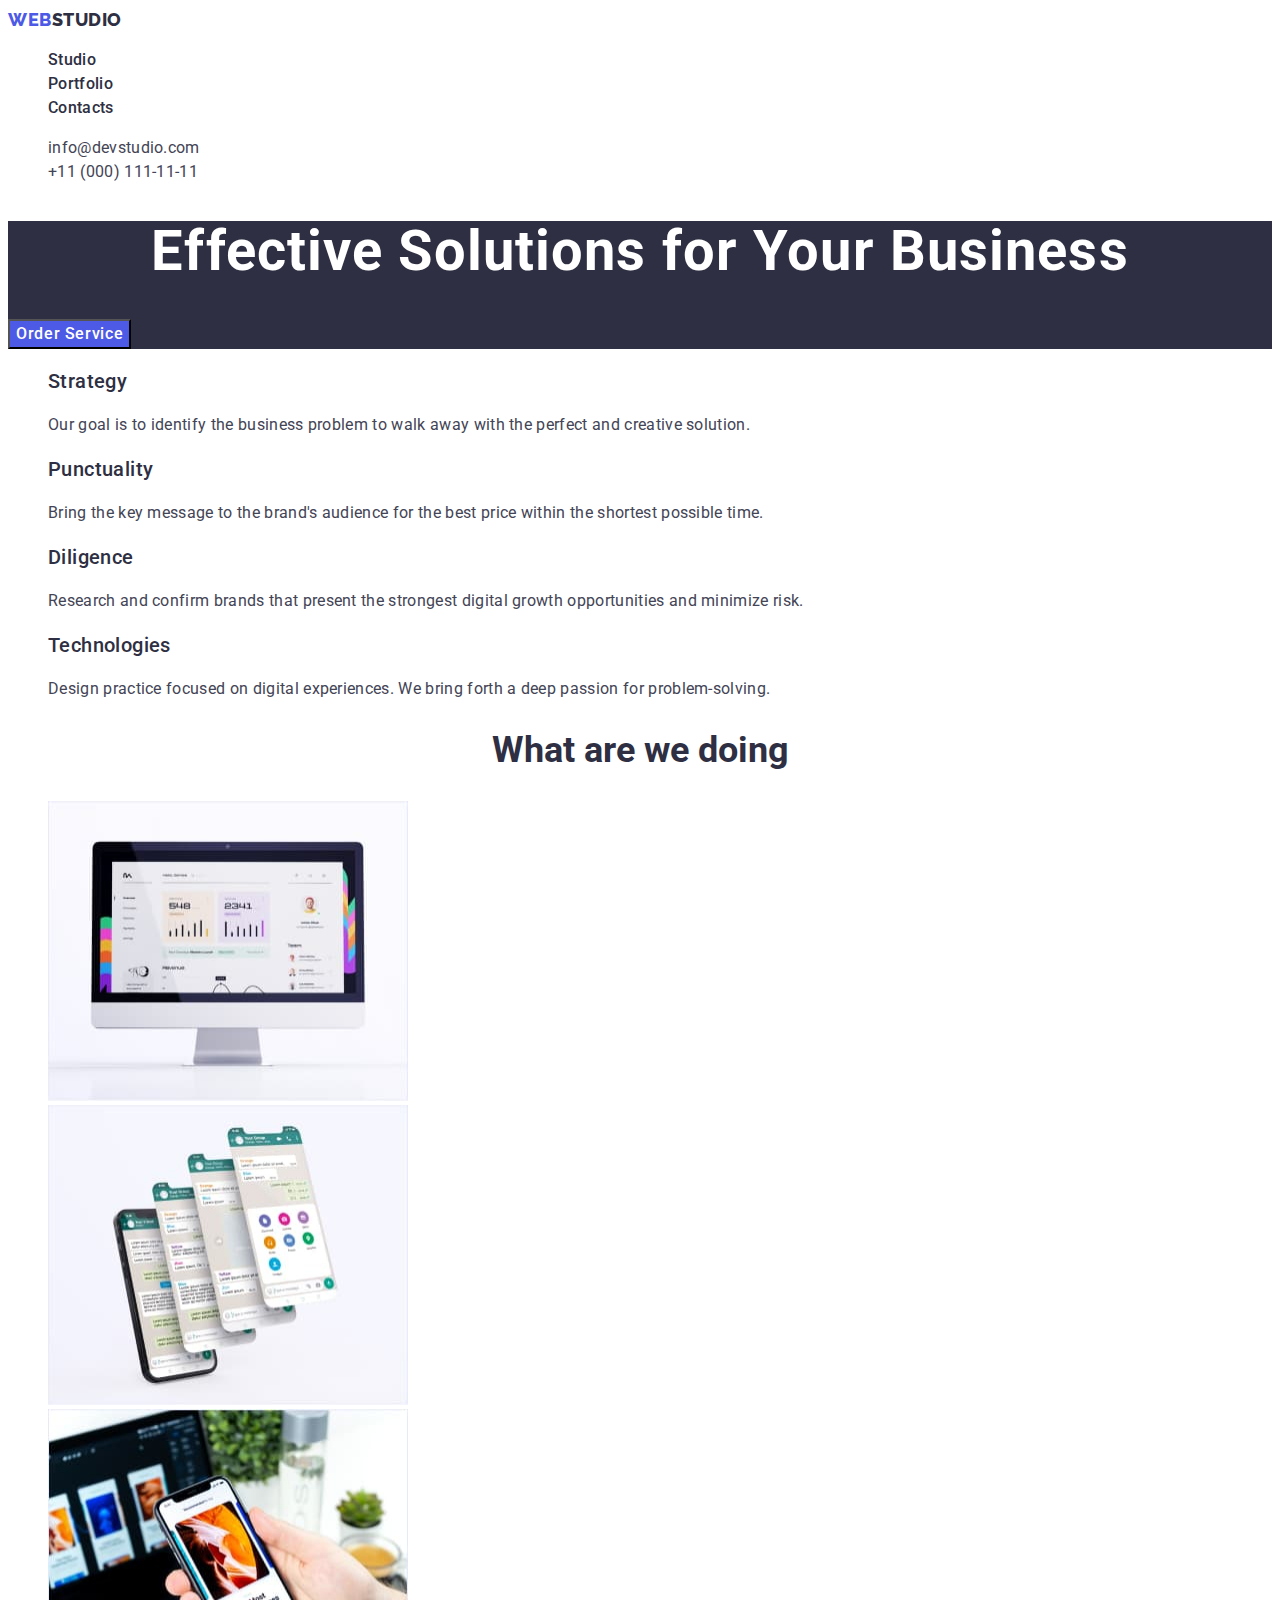
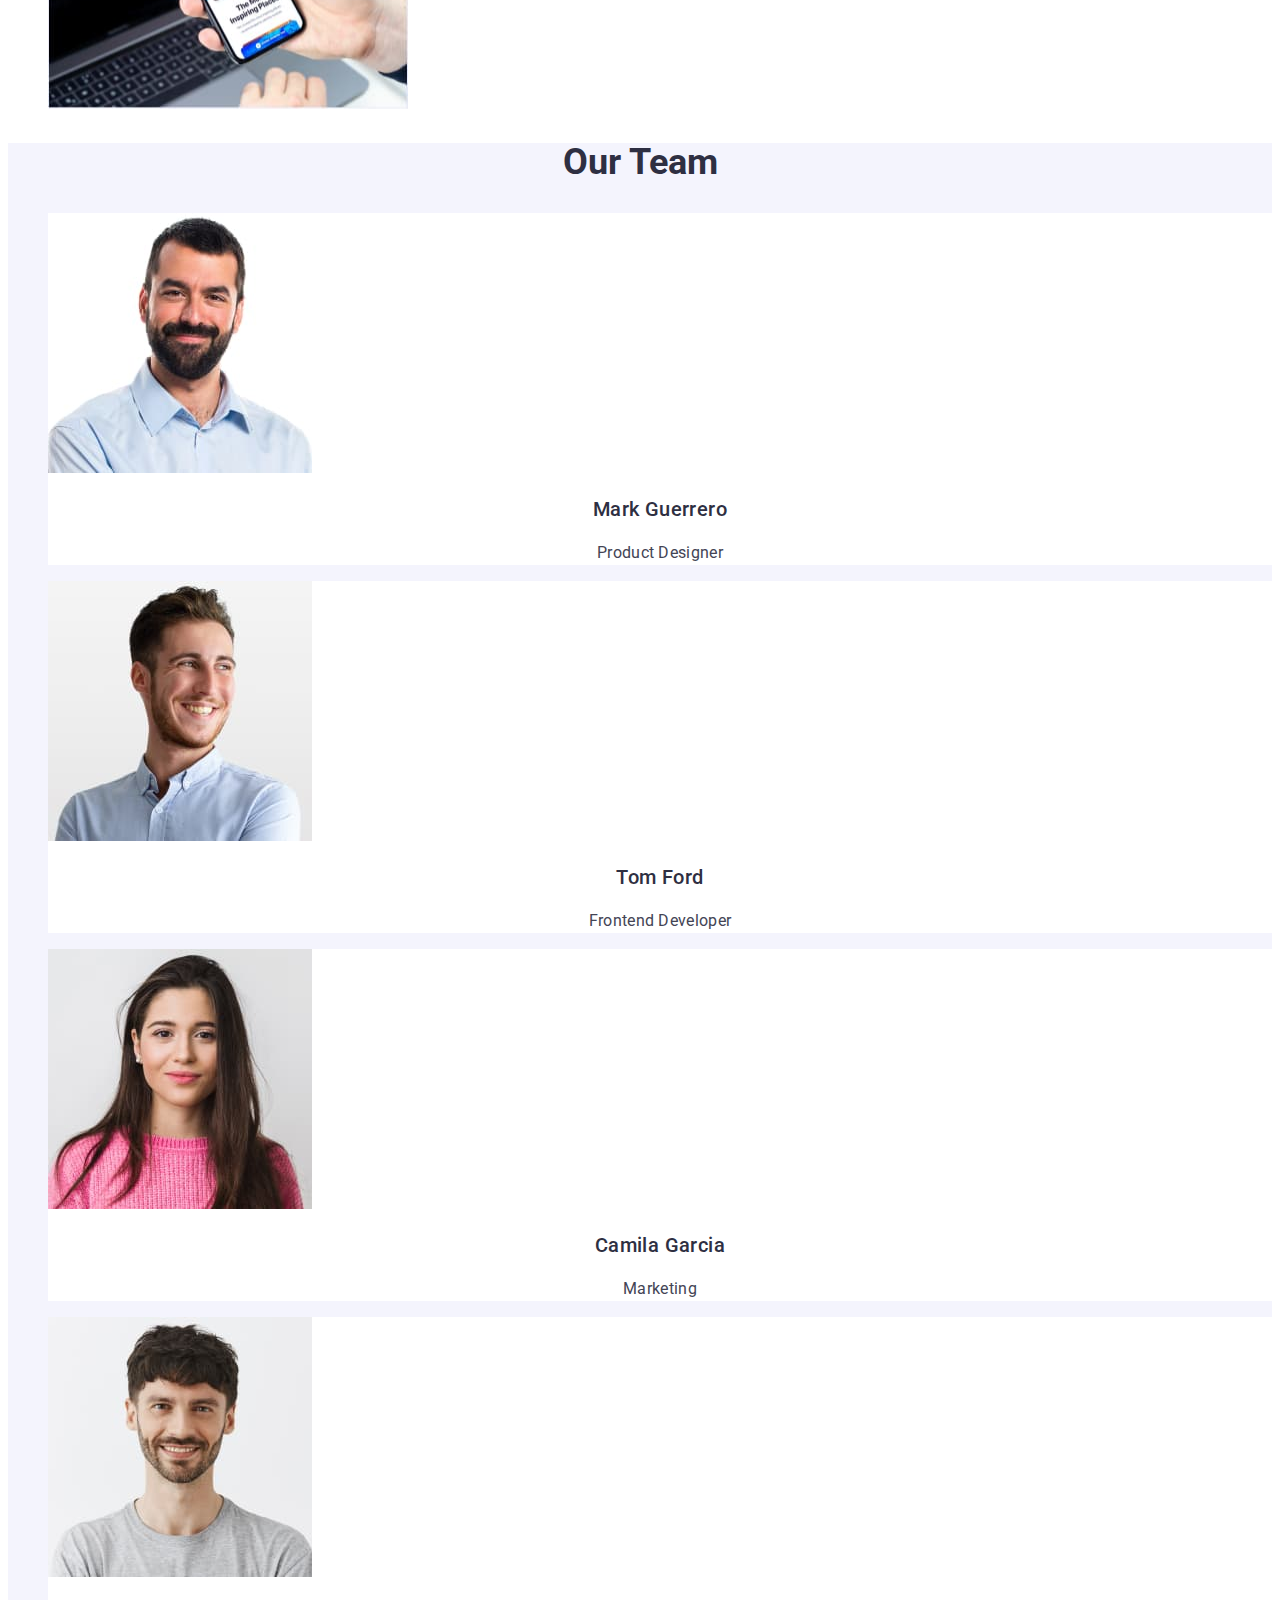
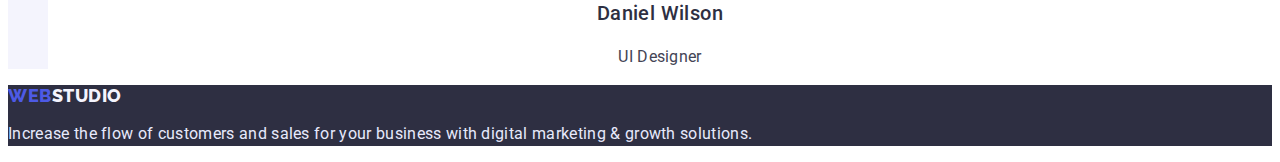
==== index.html @ 14379558 "portfolio, css" ====
<!DOCTYPE html>
<html lang="en">
  <head>
    <meta charset="UTF-8" />
    <meta http-equiv="X-UA-Compatible" content="IE=edge" />
    <meta name="viewport" content="width=device-width, initial-scale=1.0" />
    <link rel="stylesheet" href="./css/styles.css" />
    <link rel="preconnect" href="https://fonts.googleapis.com" />
    <link rel="preconnect" href="https://fonts.gstatic.com" crossorigin />
    <link
      href="https://fonts.googleapis.com/css2?family=Raleway:wght@800&family=Roboto:wght@400;500;700;900&display=swap"
      rel="stylesheet"
    />
    <title>WebStudio</title>
  </head>
  <body>
    <header class="header">
      <nav class="header-navigation">
        <a href="/" class="header-logo link"
          ><span class="header-logo-row">Web</span>Studio</a
        >
        <ul class="header-list list">
          <li class="header-item">
            <a href="./index.html" class="link">Studio</a>
          </li>
          <li class="header-item">
            <a href="./portfolio.html" class="link">Portfolio</a>
          </li>
          <li class="header-item"><a href="" class="link">Contacts</a></li>
        </ul>
      </nav>
      <address class="header-address">
        <ul class="list">
          <li class="address-item">
            <a href="mailto:info@devstudio.com" class="header-link link"
              >info@devstudio.com</a
            >
          </li>
          <li class="address-item">
            <a href="tel:+110001111111" class="header-tel link"
              >+11 (000) 111-11-11</a
            >
          </li>
        </ul>
      </address>
    </header>
    <main>
      <section class="hero">
        <h1 class="hero-title">Effective Solutions for Your Business</h1>
        <button type="button" class="hero-btn btn">Order Service</button>
      </section>
      <section class="features">
        <h2 class="visually-hidden">Our advantages</h2>
        <ul class="features-list list">
          <li class="features-item">
            <h3 class="features-subtitle">Strategy</h3>
            <p class="features-text">
              Our goal is to identify the business problem to walk away with the
              perfect and creative solution.
            </p>
          </li>
          <li class="features-item">
            <h3 class="features-subtitle">Punctuality</h3>
            <p class="features-text">
              Bring the key message to the brand's audience for the best price
              within the shortest possible time.
            </p>
          </li>
          <li class="features-item">
            <h3 class="features-subtitle">Diligence</h3>
            <p class="features-text">
              Research and confirm brands that present the strongest digital
              growth opportunities and minimize risk.
            </p>
          </li>
          <li class="features-item">
            <h3 class="features-subtitle">Technologies</h3>
            <p class="features-text">
              Design practice focused on digital experiences. We bring forth a
              deep passion for problem-solving.
            </p>
          </li>
        </ul>
      </section>
      <section class="about">
        <h2 class="about-title">What are we doing</h2>
        <ul class="about-list list">
          <li class="about-item">
            <img
              src="./images/img-1.jpg"
              alt="monitor"
              width="360"
              height="300"
            />
          </li>
          <li class="about-item">
            <img
              src="./images/img-2.jpg"
              alt="smartphone"
              width="360"
              height="300"
            />
          </li>
          <li class="about-item">
            <img
              src="./images/img-3.jpg"
              alt="monitor and smartphone"
              width="360"
              height="300"
            />
          </li>
        </ul>
      </section>
      <section class="team">
        <h2 class="team-title">Our Team</h2>
        <ul class="team-list list">
          <li class="team-item">
            <img
              src="./images/team-1.jpg"
              alt="portrait"
              width="264"
              height="260"
            />
            <h3 class="team-subtitle">Mark Guerrero</h3>
            <p class="team-text">Product Designer</p>
          </li>
          <li class="team-item">
            <img
              src="./images/team-2.jpg"
              alt="portrait"
              width="264"
              height="260"
            />
            <h3 class="team-subtitle">Tom Ford</h3>
            <p class="team-text">Frontend Developer</p>
          </li>
          <li class="team-item">
            <img
              src="./images/team-3.jpg"
              alt="portrait"
              width="264"
              height="260"
            />
            <h3 class="team-subtitle">Camila Garcia</h3>
            <p class="team-text">Marketing</p>
          </li>
          <li class="team-item">
            <img
              src="./images/team-4.jpg"
              alt="portrait"
              width="264"
              height="260"
            />
            <h3 class="team-subtitle">Daniel Wilson</h3>
            <p class="team-text">UI Designer</p>
          </li>
        </ul>
      </section>
    </main>
    <footer class="footer">
      <a href="./index.html" class="footer-logo link"
        ><span class="footer-logo-row">Web</span>Studio</a
      >
      <p class="footer-text">
        Increase the flow of customers and sales for your business with digital
        marketing & growth solutions.
      </p>
    </footer>
  </body>
</html>
---- css/styles.css ----
body {
  font-family: "roboto", sans-serif;
}
:root {
  --subtitle-color: #2e2f42;
  --text-color: #434455;
  --title-color: #2e2f42;
  --typical-lh: 1.5;
}
.list {
  list-style: none;
}
.link {
  text-decoration: none;
}
.btn {
  cursor: pointer;
  font-family: inherit;
}
.about-title,
.team-title {
  font-weight: 700;
  font-size: 36px;
  line-height: 1.11;
  text-align: center;
}

/* -----------------------HEADER------------------- */
.header {
}
.header-navigation {
}
.header-logo {
  font-family: "Raleway", sans-serif;
  font-weight: 800;
  font-size: 18px;
  line-height: 1.33;
  letter-spacing: 0.03em;
  text-transform: uppercase;
  color: #2e2f42;
}
.header-logo-row {
  font-family: "Raleway", sans-serif;
  font-weight: 800;
  font-size: 18px;
  line-height: 1.33;
  letter-spacing: 0.03em;
  text-transform: uppercase;
  color: #4d5ae5;
}
.header-list {
  font-weight: 500;
  font-size: 16px;
  line-height: var(--typical-lh);
  letter-spacing: 0.02em;
}
.header-list a {
  color: #2e2f42;
}
.header-item > a:active {
  color: #404bbf;
}
.header-lista:active {
  color: #404bbf;
}
.header-item {
}
.header-address {
  font-style: normal;
  font-size: 16px;
  line-height: var(--typical-lh);
  letter-spacing: 0.02em;
}
.header-address a {
  color: #434455;
}
.address-item > a:active {
  color: #404bbf;
}
.header-link {
}
.header-tel {
}

/*-----------------------HERO-------------------*/
.hero {
  background: #2e2f42;
}
.hero-title {
  font-weight: 700;
  font-size: 56px;
  line-height: 1.08;
  text-align: center;
  letter-spacing: 0.02em;
  color: #ffffff;
}
.hero-btn {
  background: #4d5ae5;
  font-weight: 500;
  font-size: 16px;
  line-height: var(--typical-lh);
  align-items: center;
  letter-spacing: 0.04em;
  color: #ffffff;
}
.hero-btn:hover,
.hero-btn:focus {
  background: #404bbf;
}

/*-----------------------FEATURES-------------------*/
.features {
}
.visually-hidden {
  position: absolute;
  width: 1px;
  height: 1px;
  overflow: hidden;
  border: 0;
  padding: 0;
  clip-path: inset(100%);
  clip: rect(0 0 0 0);
  margin: -1px;
}
.features-list {
}
.features-item {
}
.features-subtitle {
  font-weight: 500;
  font-size: 20px;
  line-height: 1.2;
  letter-spacing: 0.02em;
  color: var(--subtitle-color);
}
.features-text {
  font-weight: 400;
  font-size: 16px;
  line-height: var(--typical-lh);
  letter-spacing: 0.02em;
  color: var(--text-color);
}

/*-----------------------ABOUT-------------------*/
.about {
}
.about-title {
  color: var(--title-color);
}
.about-list {
}
.about-item {
}

/*-----------------------TEAM-------------------*/
.team {
  background: #f4f4fd;
}
.team-title {
  color: var(--title-color);
}
.team-list {
}
.team-item {
  background-color: #fff;
}
.team-subtitle {
  font-weight: 500;
  font-size: 20px;
  line-height: 1.2;
  text-align: center;
  letter-spacing: 0.02em;
  color: var(--subtitle-color);
  background-color: #fff;
}
.team-text {
  font-size: 16px;
  line-height: var(--typical-lh);
  text-align: center;
  letter-spacing: 0.02em;
  color: var(--text-color);
  background-color: #fff;
}

/*-----------------------FOOTER-------------------*/
.footer {
  background: #2e2f42;
}
.footer-logo {
  font-family: "Raleway";
  font-weight: 800;
  font-size: 18px;
  line-height: 1.17;
  letter-spacing: 0.03em;
  text-transform: uppercase;
  color: #f4f4fd;
}
.footer-logo-row {
  font-family: "Raleway";
  font-weight: 800;
  font-size: 18px;
  line-height: 1.17;
  letter-spacing: 0.03em;
  text-transform: uppercase;
  color: #4d5ae5;
}
.footer-text {
  font-size: 16px;
  line-height: var(--typical-lh);
  letter-spacing: 0.02em;
  color: #e7e9fc;
}

/*-----------------------MENU-------------------*/
.menu {
}
.menu-list {
}
.menu-item {
}
.menu-btn {
  font-weight: 500;
  font-size: 16px;
  line-height: var(--typical-lh);
  align-items: center;
  text-align: center;
  letter-spacing: 0.04em;
  color: #4d5ae5;
  background: #f4f4fd;
  border: 1px solid #e7e9fc;
  border-radius: 4px;
}
.menu-btn:hover,
.menu-btn:focus {
  background: #404bbf;
  color: #ffffff;
}

/*-----------------------GALLERY-------------------*/

.gallery-list {
}
.gallery-item {
}
.gallery-subtitle {
  font-weight: 500;
  font-size: 20px;
  line-height: 1.2;
  letter-spacing: 0.02em;
  color: var(--subtitle-color);
  background-color: #fff;
}
.gallery-text {
  font-size: 16px;
  line-height: var(--typical-lh);
  letter-spacing: 0.02em;
  color: var(--text-color);
  background-color: #fff;
}
.gallery {
}
.gallery-title {
}
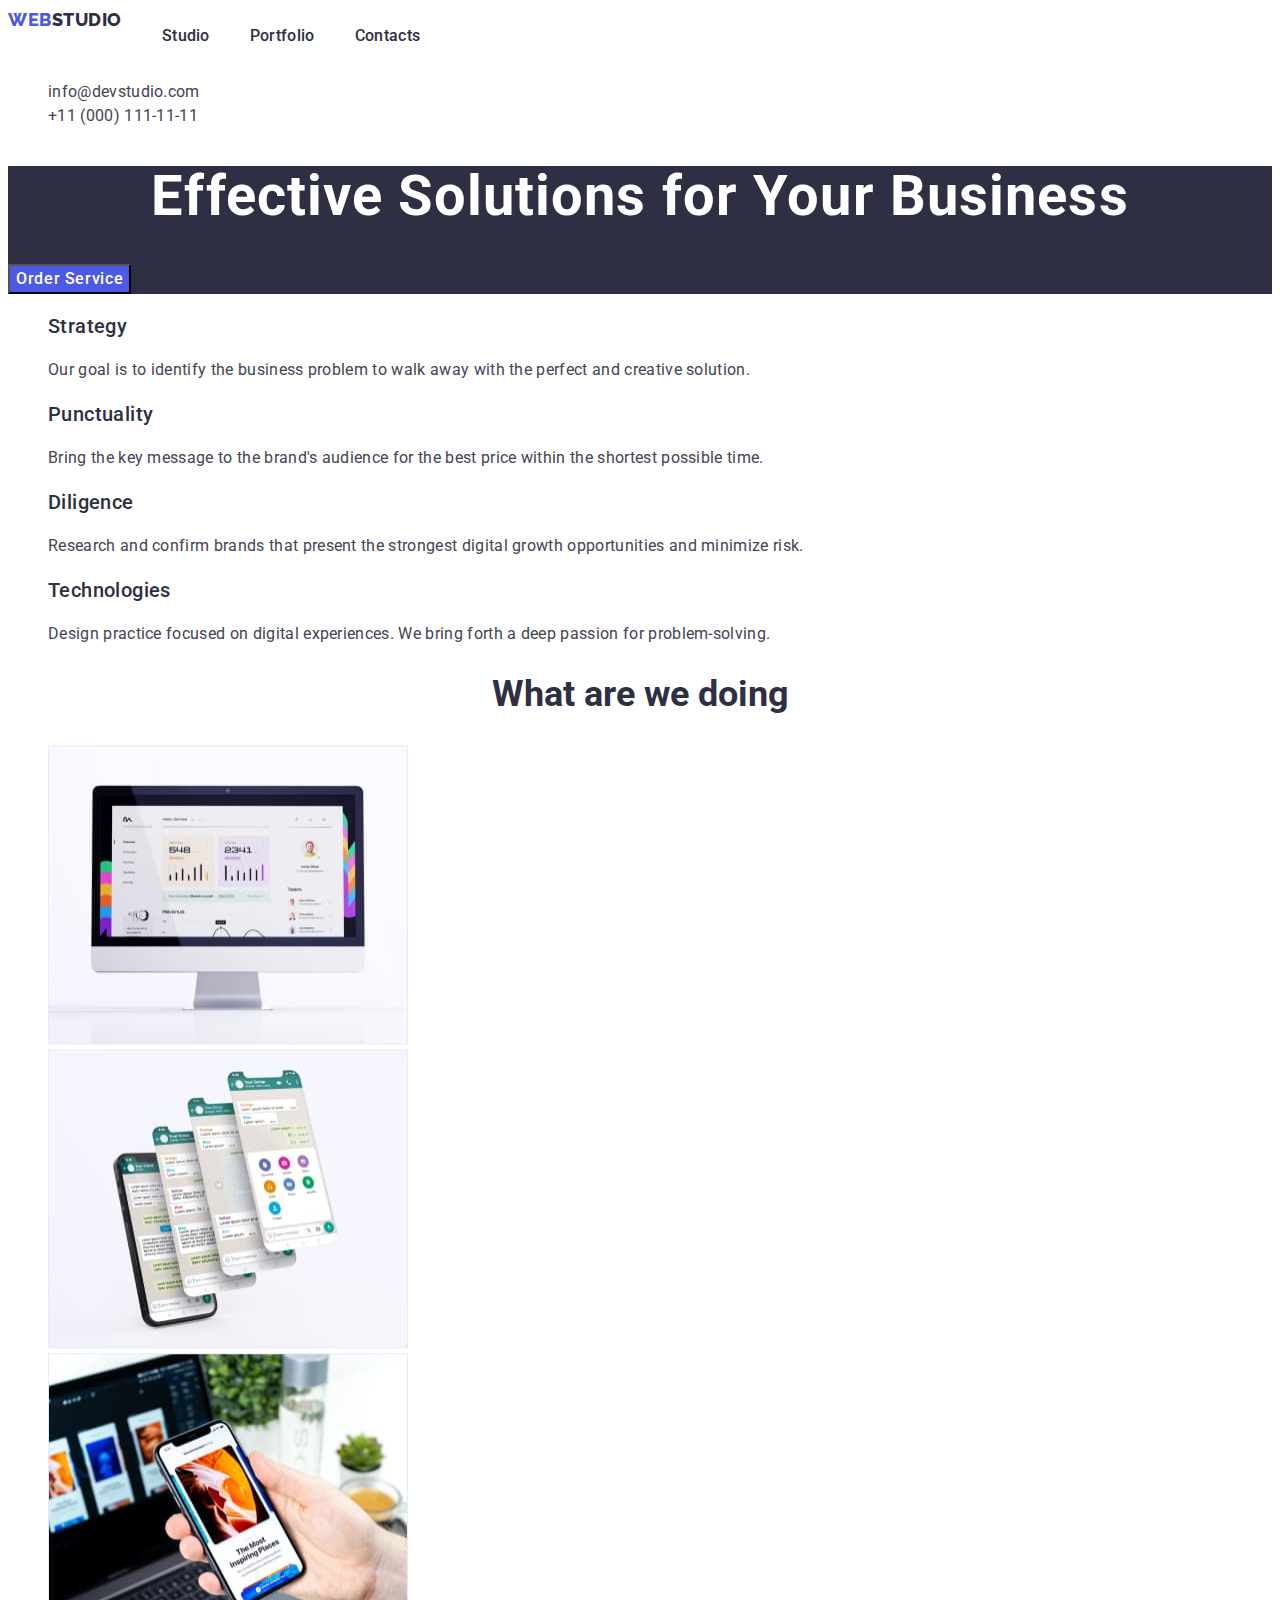
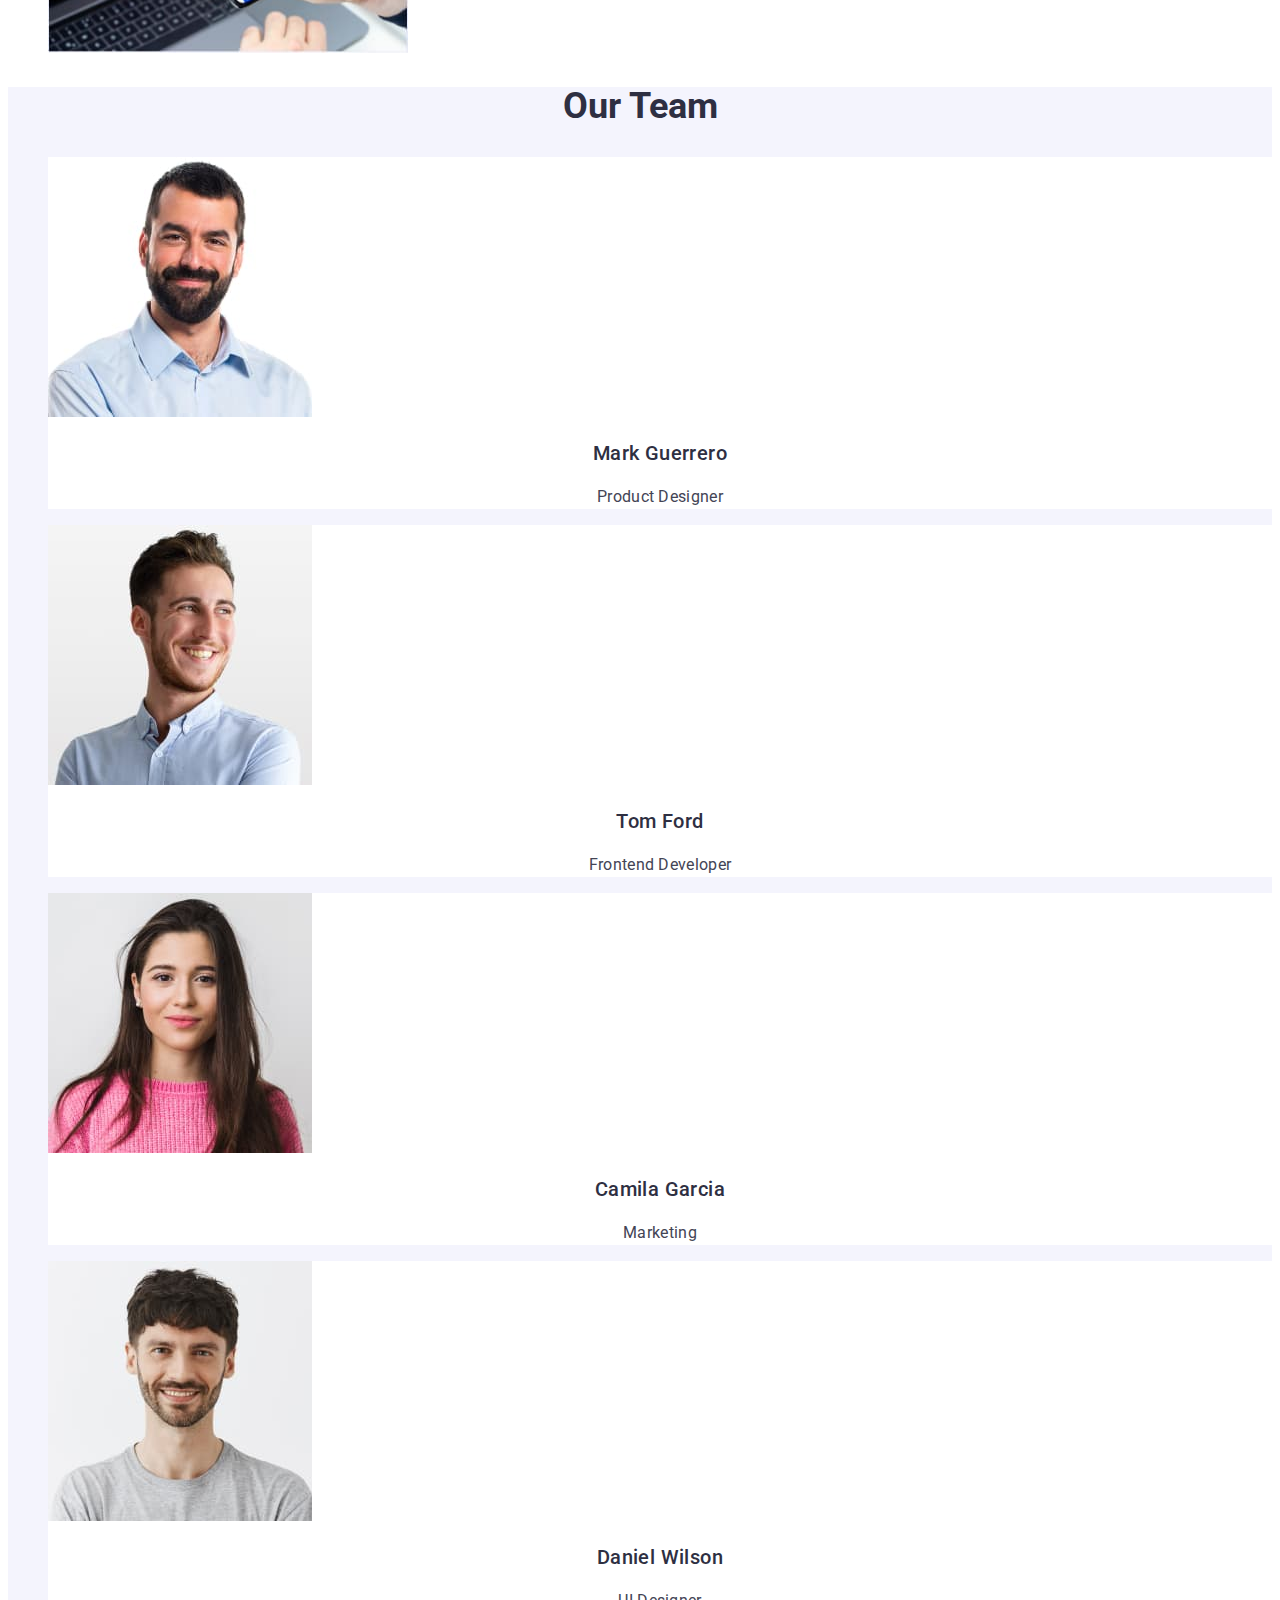
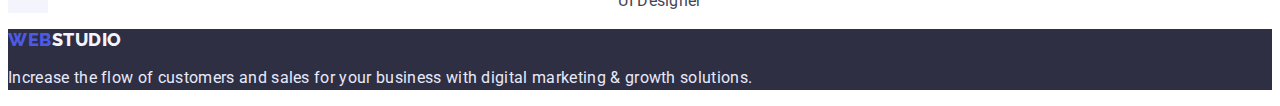
==== commit 13f9c6f4: "+" ====
--- a/index.html
+++ b/index.html
@@ -4,6 +4,13 @@
     <meta charset="UTF-8" />
     <meta http-equiv="X-UA-Compatible" content="IE=edge" />
     <meta name="viewport" content="width=device-width, initial-scale=1.0" />
+    <link
+      rel="stylesheet"
+      href="https://cdnjs.cloudflare.com/ajax/libs/modern-normalize/1.1.0/modern-normalize.min.css"
+      integrity="sha512-wpPYUAdjBVSE4KJnH1VR1HeZfpl1ub8YT/NKx4PuQ5NmX2tKuGu6U/JRp5y+Y8XG2tV+wKQpNHVUX03MfMFn9Q=="
+      crossorigin="anonymous"
+      referrerpolicy="no-referrer"
+    />
     <link rel="stylesheet" href="./css/styles.css" />
     <link rel="preconnect" href="https://fonts.googleapis.com" />
     <link rel="preconnect" href="https://fonts.gstatic.com" crossorigin />
@@ -17,8 +24,7 @@
     <header class="header">
       <nav class="header-navigation">
         <a href="/" class="header-logo link"
-          ><span class="header-logo-row">Web</span>Studio</a
-        >
+          ><span class="header-logo-row">Web</span>Studio</a>
         <ul class="header-list list">
           <li class="header-item">
             <a href="./index.html" class="link">Studio</a>
--- a/css/styles.css
+++ b/css/styles.css
@@ -6,6 +6,11 @@
   --text-color: #434455;
   --title-color: #2e2f42;
   --typical-lh: 1.5;
+  --typical-fs: 16px;
+  --typical-bc: #fff;
+  --typical-fw: 500;
+  --accent-pasive-color: #4d5ae5;
+  --accent-active-color: #404bbf;
 }
 .list {
   list-style: none;
@@ -29,7 +34,10 @@
 .header {
 }
 .header-navigation {
-}
+  display: flex;
+
+}
+
 .header-logo {
   font-family: "Raleway", sans-serif;
   font-weight: 800;
@@ -40,42 +48,41 @@
   color: #2e2f42;
 }
 .header-logo-row {
-  font-family: "Raleway", sans-serif;
-  font-weight: 800;
-  font-size: 18px;
-  line-height: 1.33;
-  letter-spacing: 0.03em;
-  text-transform: uppercase;
-  color: #4d5ae5;
+  color: var(--accent-pasive-color);
 }
 .header-list {
-  font-weight: 500;
-  font-size: 16px;
+  display: flex;
+  gap: 40px;
+
+  font-weight: var(--typical-fw);
+  font-size: var(--typical-fs);
   line-height: var(--typical-lh);
   letter-spacing: 0.02em;
 }
 .header-list a {
   color: #2e2f42;
 }
-.header-item > a:active {
-  color: #404bbf;
-}
-.header-lista:active {
-  color: #404bbf;
-}
+.header-item > a:active,
+.header-item > a:focus,
+.header-item > a:hover {
+  color: var(--accent-active-color);
+}
+
 .header-item {
 }
 .header-address {
   font-style: normal;
-  font-size: 16px;
+  font-size: var(--typical-fs);
   line-height: var(--typical-lh);
   letter-spacing: 0.02em;
 }
 .header-address a {
   color: #434455;
 }
-.address-item > a:active {
-  color: #404bbf;
+.address-item > a:active,
+.address-item > a:focus,
+.address-item > a:hover  {
+  color: var(--accent-active-color);
 }
 .header-link {
 }
@@ -87,7 +94,6 @@
   background: #2e2f42;
 }
 .hero-title {
-  font-weight: 700;
   font-size: 56px;
   line-height: 1.08;
   text-align: center;
@@ -95,9 +101,9 @@
   color: #ffffff;
 }
 .hero-btn {
-  background: #4d5ae5;
-  font-weight: 500;
-  font-size: 16px;
+  background: var(--accent-pasive-color);
+  font-weight: var(--typical-fw);
+  font-size: var(--typical-fs);
   line-height: var(--typical-lh);
   align-items: center;
   letter-spacing: 0.04em;
@@ -105,7 +111,7 @@
 }
 .hero-btn:hover,
 .hero-btn:focus {
-  background: #404bbf;
+  background: var(--accent-active-color);
 }
 
 /*-----------------------FEATURES-------------------*/
@@ -127,15 +133,14 @@
 .features-item {
 }
 .features-subtitle {
-  font-weight: 500;
+  font-weight: var(--typical-fw);
   font-size: 20px;
   line-height: 1.2;
   letter-spacing: 0.02em;
   color: var(--subtitle-color);
 }
 .features-text {
-  font-weight: 400;
-  font-size: 16px;
+  font-size: var(--typical-fs);
   line-height: var(--typical-lh);
   letter-spacing: 0.02em;
   color: var(--text-color);
@@ -162,24 +167,24 @@
 .team-list {
 }
 .team-item {
-  background-color: #fff;
+  background-color: var(--typical-bc);
 }
 .team-subtitle {
-  font-weight: 500;
+  font-weight: var(--typical-fw);
   font-size: 20px;
   line-height: 1.2;
   text-align: center;
   letter-spacing: 0.02em;
   color: var(--subtitle-color);
-  background-color: #fff;
+  background-color: var(--typical-bc);
 }
 .team-text {
-  font-size: 16px;
+  font-size: var(--typical-fs);
   line-height: var(--typical-lh);
   text-align: center;
   letter-spacing: 0.02em;
   color: var(--text-color);
-  background-color: #fff;
+  background-color: var(--typical-bc);
 }
 
 /*-----------------------FOOTER-------------------*/
@@ -196,16 +201,10 @@
   color: #f4f4fd;
 }
 .footer-logo-row {
-  font-family: "Raleway";
-  font-weight: 800;
-  font-size: 18px;
-  line-height: 1.17;
-  letter-spacing: 0.03em;
-  text-transform: uppercase;
-  color: #4d5ae5;
+  color: var(--accent-pasive-color);
 }
 .footer-text {
-  font-size: 16px;
+  font-size: var(--typical-fs);
   line-height: var(--typical-lh);
   letter-spacing: 0.02em;
   color: #e7e9fc;
@@ -219,20 +218,20 @@
 .menu-item {
 }
 .menu-btn {
-  font-weight: 500;
-  font-size: 16px;
+  font-weight: var(--typical-fw);
+  font-size: var(--typical-fs);
   line-height: var(--typical-lh);
   align-items: center;
   text-align: center;
   letter-spacing: 0.04em;
-  color: #4d5ae5;
+  color: var(--accent-pasive-color);
   background: #f4f4fd;
   border: 1px solid #e7e9fc;
   border-radius: 4px;
 }
 .menu-btn:hover,
 .menu-btn:focus {
-  background: #404bbf;
+  background: var(--accent-active-color);
   color: #ffffff;
 }
 
@@ -241,21 +240,22 @@
 .gallery-list {
 }
 .gallery-item {
+  border: 1px solid #e7e9fc;
 }
 .gallery-subtitle {
-  font-weight: 500;
+  font-weight: var(--typical-fw);
   font-size: 20px;
   line-height: 1.2;
   letter-spacing: 0.02em;
   color: var(--subtitle-color);
-  background-color: #fff;
+  background-color: var(--typical-bc);
 }
 .gallery-text {
-  font-size: 16px;
+  font-size: var(--typical-fs);
   line-height: var(--typical-lh);
   letter-spacing: 0.02em;
   color: var(--text-color);
-  background-color: #fff;
+  background-color: var(--typical-bc);
 }
 .gallery {
 }
